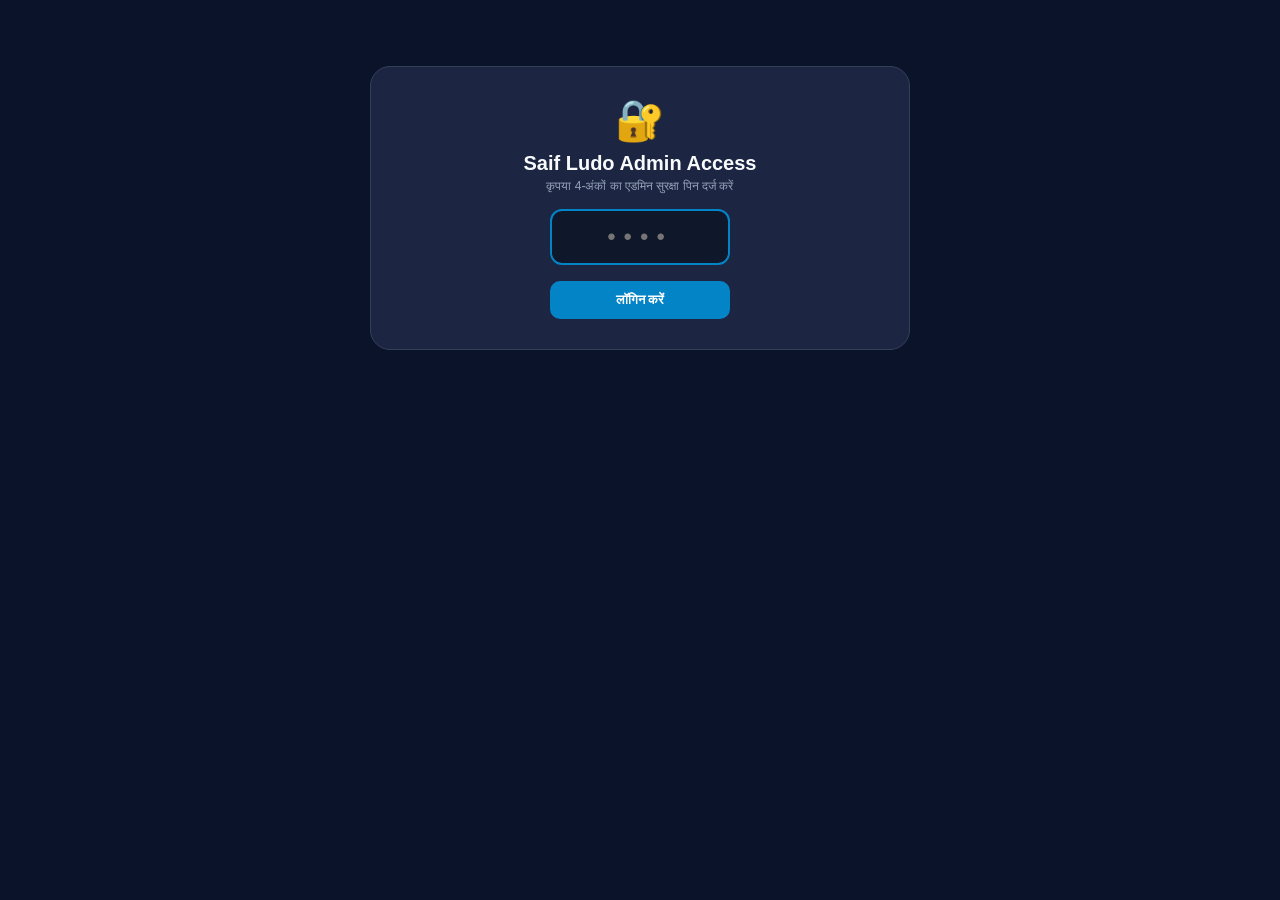
==== admin.html @ 9056d9eb "Create admin.html" ====
<!DOCTYPE html>
<html lang="hi">
<head>
<meta charset="UTF-8"><meta name="viewport" content="width=device-width, initial-scale=1.0">
<title>Saif Ludo - Master Admin Panel</title>
<style>
*{margin:0;padding:0;box-sizing:border-box;font-family:-apple-system,BlinkMacSystemFont,"Segoe UI",Roboto,sans-serif}
body{background:#0b132b;color:#f8fafc;padding:16px;padding-bottom:60px}
.container{max-width:540px;margin:0 auto}

/* लॉगिन पिन स्क्रीन */
#pin-screen{background:#1c2541;border-radius:20px;padding:30px 20px;text-align:center;margin-top:50px;border:1px solid #334155}
.pin-input{font-size:24px;letter-spacing:8px;text-align:center;padding:12px;width:180px;border-radius:12px;border:2px solid #0284c7;background:#0f172a;color:#fff;outline:none;margin:16px 0}

/* हेडर */
.header{display:flex;justify-content:space-between;align-items:center;padding-bottom:14px;border-bottom:1px solid #1c2541;margin-bottom:16px}
.tab-row{display:grid;grid-template-columns:repeat(4,1fr);gap:6px;margin-bottom:16px}
.tab-btn{background:#1c2541;color:#94a3b8;border:none;padding:10px 2px;border-radius:10px;font-weight:800;font-size:11px;cursor:pointer;text-align:center}
.tab-btn.active{background:#0284c7;color:#fff}

.card{background:#1c2541;border:1px solid #334155;border-radius:16px;padding:16px;margin-bottom:14px;box-shadow:0 4px 14px rgba(0,0,0,.3)}
.row{display:flex;justify-content:space-between;align-items:center;margin-bottom:8px}
.badge{font-size:11px;font-weight:900;padding:3px 8px;border-radius:6px}
.badge-dep{background:#10b981;color:#fff}
.badge-wth{background:#38bdf8;color:#000}
.ss-preview{width:100%;max-height:220px;object-fit:contain;border-radius:10px;background:#000;margin:8px 0}

.btn-row{display:flex;gap:8px;margin-top:10px}
.btn-app{flex:1;background:#16a34a;color:#fff;border:none;padding:10px;border-radius:8px;font-weight:800;cursor:pointer}
.btn-rej{flex:1;background:#dc2626;color:#fff;border:none;padding:10px;border-radius:8px;font-weight:800;cursor:pointer}
.btn-blue{background:#0284c7;color:#fff;border:none;padding:11px;border-radius:10px;font-weight:800;cursor:pointer;width:100%}
.btn-danger{background:#e11d48;color:#fff;border:none;padding:11px;border-radius:10px;font-weight:800;cursor:pointer;width:100%}

.lbl{font-size:11px;font-weight:800;color:#94a3b8;margin:8px 0 4px;text-transform:uppercase}
.inp{width:100%;padding:10px 12px;border-radius:10px;border:1px solid #334155;background:#0f172a;color:#fff;font-size:14px;outline:none;margin-bottom:8px}

.kyc-img-grid{display:grid;grid-template-columns:1fr 1fr;gap:8px;margin:8px 0}
.kyc-img-box img{width:100%;height:120px;object-fit:cover;border-radius:8px;border:1px solid #334155}
</style>
</head>
<body>

<div class="container">

  <!-- सुरक्षा पिन स्क्रीन (डिफ़ॉल्ट पिन: 1122) -->
  <div id="pin-screen">
    <div style="font-size:40px;margin-bottom:8px">🔐</div>
    <h2 style="font-size:20px;font-weight:900">Saif Ludo Admin Access</h2>
    <p style="font-size:12px;color:#94a3b8;margin-top:4px">कृपया 4-अंकों का एडमिन सुरक्षा पिन दर्ज करें</p>
    <input type="password" id="admin-pin" class="pin-input" maxlength="4" placeholder="••••"><br>
    <button class="btn-blue" style="width:180px" onclick="checkPin()">लॉगिन करें</button>
  </div>

  <!-- मुख्य एडमिन डैशबोर्ड -->
  <div id="admin-dashboard" style="display:none">
    <div class="header">
      <div>
        <h2 style="font-size:18px;font-weight:900">🛡️ Saif Ludo Admin</h2>
        <span style="font-size:11px;color:#22c55e">● ऑनलाइन कंट्रोल सेंटर</span>
      </div>
      <button onclick="window.location.reload()" style="background:#1c2541;color:#fff;border:1px solid #334155;padding:6px 12px;border-radius:8px;cursor:pointer">🔄 Refresh</button>
    </div>

    <!-- नेविगेशन टैब्स -->
    <div class="tab-row">
      <button class="tab-btn active" id="tb-dep" onclick="showTab('dep')">डिपॉजिट</button>
      <button class="tab-btn" id="tb-wth" onclick="showTab('wth')">विड्रॉल</button>
      <button class="tab-btn" id="tb-kyc" onclick="showTab('kyc')">KYC</button>
      <button class="tab-btn" id="tb-user" onclick="showTab('user')">यूजर कंट्रोल</button>
    </div>

    <!-- 1. डिपॉजिट सेक्शन -->
    <div id="sec-dep">
      <h3 style="font-size:14px;margin-bottom:12px;color:#38bdf8">पेंडिंग डिपॉजिट रिक्वेस्ट्स</h3>
      <div id="deposit-list"></div>
    </div>

    <!-- 2. विड्रॉल सेक्शन -->
    <div id="sec-wth" style="display:none">
      <h3 style="font-size:14px;margin-bottom:12px;color:#38bdf8">पेंडिंग विड्रॉल रिक्वेस्ट्स</h3>
      <div id="withdraw-list"></div>
    </div>

    <!-- 3. आधार KYC रिकॉर्ड्स -->
    <div id="sec-kyc" style="display:none">
      <h3 style="font-size:14px;margin-bottom:12px;color:#38bdf8">यूजर आधार कार्ड सत्यापन (KYC)</h3>
      <div id="kyc-details-card"></div>
    </div>

    <!-- 4. यूजर कंट्रोल (बैलेंस काटना, ब्लॉक/अनब्लॉक, अकाउंट डिलीट, पेमेंट चेंज) -->
    <div id="sec-user" style="display:none">

      <!-- बैलेंस काटना या जोड़ना -->
      <div class="card">
        <h3 style="font-size:15px;font-weight:900;color:#38bdf8;margin-bottom:6px">💰 वॉलेट बैलेंस कंट्रोल (काटना / जोड़ना)</h3>
        <p style="font-size:12px;color:#94a3b8;margin-bottom:12px">बिना यूजर के विड्रॉल लगाए भी आप यहाँ से बैलेंस सीधे घटा या बढ़ा सकते हैं।</p>

        <div class="row">
          <span style="font-size:13px">डिपॉजिट बैलेंस: <b style="color:#38bdf8">₹<span id="vw-dep">0</span></b></span>
          <span style="font-size:13px">विनिंग बैलेंस: <b style="color:#22c55e">₹<span id="vw-win">0</span></b></span>
        </div>

        <div class="lbl">अमाउंट दर्ज करें:</div>
        <input type="number" id="manual-amt" class="inp" placeholder="उदा. 100">

        <div class="lbl">किस बैलेंस में बदलाव करना है?</div>
        <select id="balance-target" class="inp">
          <option value="winning">विनिंग बैलेंस (Winning Balance)</option>
          <option value="deposit">डिपॉजिट बैलेंस (Deposit Balance)</option>
        </select>

        <div class="btn-row">
          <button class="btn-rej" onclick="adjustBalance('CUT')">➖ बैलेंस काटें (Deduct)</button>
          <button class="btn-app" onclick="adjustBalance('ADD')">➕ बैलेंस जोड़ें (Credit)</button>
        </div>
      </div>

      <!-- ब्लॉक / अनब्लॉक और अकाउंट डिलीट -->
      <div class="card">
        <h3 style="font-size:15px;font-weight:900;color:#e11d48;margin-bottom:6px">🚫 यूजर ब्लॉक व अकाउंट डिलीट</h3>
        
        <div class="row" style="margin:12px 0">
          <span style="font-size:13px">अकाउंट स्टेटस:</span>
          <span id="block-status-badge" class="badge" style="background:#10b981;color:#fff">सक्रिय (ACTIVE)</span>
        </div>

        <div class="btn-row" style="margin-bottom:14px">
          <button id="btn-block-toggle" class="btn-rej" onclick="toggleUserBlock()">🚫 यूजर को ब्लॉक करें</button>
        </div>

        <hr style="border:0;border-top:1px solid #334155;margin:14px 0">

        <div class="lbl">अकाउंट डिलीट (उपयोगकर्ता अनुरोध पर):</div>
        <p style="font-size:11px;color:#94a3b8;margin-bottom:10px">यह यूजर का वॉलेट, KYC और लॉगिन पूरी तरह साफ़ कर देगा ताकि वह फिर से नया अकाउंट बना सके।</p>
        <button class="btn-danger" onclick="deleteUserAccount()">🗑️ स्थायी रूप से अकाउंट डिलीट करें (Reset)</button>
      </div>

      <!-- पेमेंट डिटेल्स में बदलाव -->
      <div class="card">
        <h3 style="font-size:15px;font-weight:900;color:#38bdf8;margin-bottom:6px">⚙️ यूजर UPI / बैंक अकाउंट बदलें</h3>
        <div class="lbl">UPI ID:</div>
        <input type="text" id="adm-upi" class="inp" placeholder="उदा. user@paytm">
        <div class="lbl">खाता धारक का नाम:</div>
        <input type="text" id="adm-holder" class="inp" placeholder="Account Holder Name">
        <div class="lbl">अकाउंट नंबर:</div>
        <input type="number" id="adm-acc" class="inp" placeholder="Account Number">
        <div class="lbl">IFSC कोड:</div>
        <input type="text" id="adm-ifsc" class="inp" placeholder="IFSC Code">

        <button class="btn-blue" onclick="saveUserDetails()">💾 नई पेमेंट डिटेल्स सेव करें</button>
        <button class="btn-danger" style="margin-top:8px" onclick="unlockAllDetails()">🔓 सारा डेटा अनलॉक करें</button>
      </div>

    </div>

  </div>

</div>

<script>
// डिफ़ॉल्ट एडमिन पिन (आप अपनी मर्जी से इसे 1122 की जगह कुछ भी रख सकते हैं)
var ADMIN_SECRET_PIN = "1122";

function checkPin() {
  var p = document.getElementById("admin-pin").value;
  if(p === ADMIN_SECRET_PIN) {
    document.getElementById("pin-screen").style.display = "none";
    document.getElementById("admin-dashboard").style.display = "block";
    loadAllData();
  } else {
    alert("❌ गलत एडमिन पिन! कृपया सही 4 अंकों का पिन दर्ज करें।");
  }
}

function showTab(t) {
  ['dep','wth','kyc','user'].forEach(function(tab){
    document.getElementById('sec-' + tab).style.display = (tab === t) ? 'block' : 'none';
    document.getElementById('tb-' + tab).classList.toggle('active', tab === t);
  });
}

function loadAllData() {
  loadDeposits();
  loadWithdraws();
  loadKYCRecord();
  loadUserPayoutData();
  refreshBalancesView();
}

/* ================= 1. डिपॉजिट अप्रूवल ================= */
function loadDeposits() {
  var list = document.getElementById("deposit-list");
  var reqs = JSON.parse(localStorage.getItem("deposit_requests") || "[]").filter(function(r){ return r.status === "PENDING"; });
  if(!reqs.length) { list.innerHTML = "<div style='color:#64748b;text-align:center;padding:20px'>कोई पेंडिंग डिपॉजिट नहीं है।</div>"; return; }
  list.innerHTML = "";
  reqs.forEach(function(r){
    var d = document.createElement("div"); d.className = "card";
    d.innerHTML = `
      <div class="row"><b>👤 ${r.user}</b><span class="badge badge-dep">DEPOSIT</span></div>
      <div class="row"><b style="font-size:20px;color:#22c55e">₹ ${r.amount}</b><span style="font-size:11px;color:#94a3b8">⏰ ${r.time}</span></div>
      <div style="background:#0f172a;padding:8px;border-radius:8px;font-size:13px;font-weight:800;color:#38bdf8;margin:6px 0">UTR: ${r.utr}</div>
      ${r.screenshot ? `<img src="${r.screenshot}" class="ss-preview" onclick="window.open(this.src)">` : ''}
      <div class="btn-row">
        <button class="btn-app" onclick="actionDeposit('${r.id}', ${r.amount}, true)">✓ Approve (ऐड करें)</button>
        <button class="btn-rej" onclick="actionDeposit('${r.id}', ${r.amount}, false)">✗ Reject (रद्द करें)</button>
      </div>`;
    list.appendChild(d);
  });
}

function actionDeposit(id, amt, ok) {
  var reqs = JSON.parse(localStorage.getItem("deposit_requests") || "[]");
  reqs.forEach(function(r){ if(r.id === id) r.status = ok ? "SUCCESS" : "REJECTED"; });
  localStorage.setItem("deposit_requests", JSON.stringify(reqs));
  if(ok) {
    var depBal = parseInt(localStorage.getItem("deposit_balance") || "0");
    localStorage.setItem("deposit_balance", depBal + amt);
    alert("✅ ₹" + amt + " यूजर के डिपॉजिट वॉलेट में जोड़ दिए गए!");
  } else { alert("❌ रिक्वेस्ट रिजेक्ट कर दी गई।"); }
  loadDeposits();
  refreshBalancesView();
}

/* ================= 2. विड्रॉल अप्रूवल ================= */
function loadWithdraws() {
  var list = document.getElementById("withdraw-list");
  var reqs = JSON.parse(localStorage.getItem("withdraw_requests") || "[]").filter(function(r){ return r.status === "PENDING"; });
  if(!reqs.length) { list.innerHTML = "<div style='color:#64748b;text-align:center;padding:20px'>कोई पेंडिंग विड्रॉल नहीं है।</div>"; return; }
  list.innerHTML = "";
  reqs.forEach(function(r){
    var d = document.createElement("div"); d.className = "card";
    d.innerHTML = `
      <div class="row"><b>👤 ${r.user}</b><span class="badge badge-wth">WITHDRAW</span></div>
      <div style="font-size:12px;color:#94a3b8;margin-bottom:4px">KYC नाम: <b>${r.kycName || 'N/A'}</b></div>
      <div class="row"><b style="font-size:20px;color:#ef4444">₹ ${r.amount}</b><span style="font-size:11px;color:#94a3b8">⏰ ${r.time}</span></div>
      <div style="background:#0f172a;padding:8px;border-radius:8px;font-size:13px;color:#f8fafc;margin:6px 0"><b>माध्यम:</b> ${r.payoutDetails}</div>
      ${r.qrImage ? `<div style="font-size:11px;color:#94a3b8;margin-top:4px">यूजर का QR:</div><img src="${r.qrImage}" class="ss-preview" onclick="window.open(this.src)">` : ''}
      <div class="btn-row">
        <button class="btn-app" onclick="actionWithdraw('${r.id}', ${r.amount}, true)">✓ Payment Done (स्वीकार)</button>
        <button class="btn-rej" onclick="actionWithdraw('${r.id}', ${r.amount}, false)">✗ Reject (रिफंड)</button>
      </div>`;
    list.appendChild(d);
  });
}

function actionWithdraw(id, amt, ok) {
  var reqs = JSON.parse(localStorage.getItem("withdraw_requests") || "[]");
  reqs.forEach(function(r){ if(r.id === id) r.status = ok ? "PAID" : "REJECTED"; });
  localStorage.setItem("withdraw_requests", JSON.stringify(reqs));
  if(!ok) {
    var winBal = parseInt(localStorage.getItem("winning_balance") || "0");
    localStorage.setItem("winning_balance", winBal + amt);
    alert("❌ विड्रॉल रिजेक्ट हुआ और ₹" + amt + " यूजर के विनिंग बैलेंस में वापस कर दिए गए।");
  } else { alert("✅ विड्रॉल सफल मार्क किया गया!"); }
  loadWithdraws();
  refreshBalancesView();
}

/* ================= 3. आधार KYC रिकॉर्ड्स ================= */
function loadKYCRecord() {
  var wrap = document.getElementById("kyc-details-card");
  var kyc = JSON.parse(localStorage.getItem("user_kyc_data") || "null");
  if(!kyc) {
    wrap.innerHTML = "<div style='color:#64748b;text-align:center;padding:20px'>किसी यूजर ने अभी KYC सबमिट नहीं की है।</div>";
    return;
  }
  wrap.innerHTML = `
    <div class="card">
      <div class="row"><b>नाम: ${kyc.name}</b><span class="badge" style="background:#10b981;color:#fff">VERIFIED</span></div>
      <div style="font-size:13px;color:#94a3b8;margin:4px 0">जन्मतिथि: <b>${kyc.dob}</b></div>
      <div style="font-size:13px;color:#94a3b8;margin:4px 0">पता: <b>${kyc.address}</b></div>
      <div class="lbl" style="margin-top:10px">आधार कार्ड फोटो (Front व Back - टैप करके बड़ा देखें):</div>
      <div class="kyc-img-grid">
        <div class="kyc-img-box"><img src="${kyc.frontPhoto}" onclick="window.open(this.src)"></div>
        <div class="kyc-img-box"><img src="${kyc.backPhoto}" onclick="window.open(this.src)"></div>
      </div>
      <button class="btn-rej" style="width:100%;margin-top:10px" onclick="resetUserKYC()">✗ KYC रिजेक्ट / रिसेट करें</button>
    </div>
  `;
}

function resetUserKYC() {
  if(confirm("क्या आप इस यूजर की KYC हटाना चाहते हैं? यूजर को फिर से आधार कार्ड सबमिट करना होगा।")) {
    localStorage.removeItem("user_kyc_data");
    localStorage.removeItem("user_kyc_completed");
    alert("KYC रिसेट कर दी गई!");
    loadKYCRecord();
  }
}

/* ================= 4. यूजर कंट्रोल व बैलेंस ================= */
function refreshBalancesView() {
  var dep = parseInt(localStorage.getItem("deposit_balance") || "0");
  var win = parseInt(localStorage.getItem("winning_balance") || "0");
  document.getElementById("vw-dep").innerText = dep;
  document.getElementById("vw-win").innerText = win;

  var isBlocked = localStorage.getItem("user_blocked") === "true";
  var bBadge = document.getElementById("block-status-badge");
  var bBtn = document.getElementById("btn-block-toggle");

  if(isBlocked) {
    bBadge.innerText = "ब्लॉक (BLOCKED)";
    bBadge.style.background = "#e11d48";
    bBtn.innerText = "🔓 यूजर को अनब्लॉक करें";
    bBtn.className = "btn-app";
  } else {
    bBadge.innerText = "सक्रिय (ACTIVE)";
    bBadge.style.background = "#10b981";
    bBtn.innerText = "🚫 यूजर को ब्लॉक करें";
    bBtn.className = "btn-rej";
  }
}

// मैन्युअल बैलेंस काटना या जोड़ना
function adjustBalance(type) {
  var amt = parseInt(document.getElementById("manual-amt").value);
  var target = document.getElementById("balance-target").value;

  if(isNaN(amt) || amt <= 0) {
    alert("⚠️ कृपया सही अमाउंट दर्ज करें!");
    return;
  }

  var key = (target === "winning") ? "winning_balance" : "deposit_balance";
  var current = parseInt(localStorage.getItem(key) || "0");

  if(type === "CUT") {
    if(amt > current) {
      if(!confirm("⚠️ यूजर के इस बैलेंस में केवल ₹" + current + " हैं। क्या आप पूरा बैलेंस 0 करना चाहते हैं?")) return;
      current = 0;
    } else {
      current -= amt;
    }
    alert("✅ ₹" + amt + " सफलतापूर्वक काट लिए गए!");
  } else {
    current += amt;
    alert("✅ ₹" + amt + " सफलतापूर्वक जोड़ दिए गए!");
  }

  localStorage.setItem(key, current);
  document.getElementById("manual-amt").value = "";
  refreshBalancesView();
}

// ब्लॉक / अनब्लॉक
function toggleUserBlock() {
  var isBlocked = localStorage.getItem("user_blocked") === "true";
  if(!isBlocked) {
    if(confirm("⚠️ क्या आप इस यूजर को ब्लॉक करना चाहते हैं? ब्लॉक होने पर यूजर ऐप में कुछ भी नहीं कर पाएगा।")) {
      localStorage.setItem("user_blocked", "true");
      alert("🚫 यूजर को सफलतापूर्वक ब्लॉक कर दिया गया!");
    }
  } else {
    if(confirm("क्या आप इस यूजर को अनब्लॉक करना चाहते हैं?")) {
      localStorage.removeItem("user_blocked");
      alert("✅ यूजर को अनब्लॉक कर दिया गया!");
    }
  }
  refreshBalancesView();
}

// यूजर अकाउंट डिलीट करना
function deleteUserAccount() {
  if(confirm("⚠️ चेतावनी: क्या आप वाकई इस यूजर का पूरा अकाउंट डिलीट करना चाहते हैं?\n\n- यूजर का सारा बैलेंस, KYC और प्रोफाइल मिटा दिया जाएगा।\n- यूजर दोबारा नए सिरे से रजिस्ट्रेशन कर सकेगा।")) {
    localStorage.removeItem("user_name");
    localStorage.removeItem("user_phone");
    localStorage.removeItem("deposit_balance");
    localStorage.removeItem("winning_balance");
    localStorage.removeItem("main_balance");
    localStorage.removeItem("user_kyc_data");
    localStorage.removeItem("user_kyc_completed");
    localStorage.removeItem("permanent_payout_details");
    localStorage.removeItem("user_blocked");
    alert("🗑️ यूजर का अकाउंट और डेटा पूरी तरह मिटा दिया गया है!");
    refreshBalancesView();
    loadKYCRecord();
    loadUserPayoutData();
  }
}

/* ================= 5. यूजर पेमेंट सेटिंग्स बदलना ================= */
function loadUserPayoutData() {
  var data = JSON.parse(localStorage.getItem("permanent_payout_details") || "{}");
  if(data.upi) document.getElementById("adm-upi").value = data.upi;
  if(data.bank) {
    document.getElementById("adm-holder").value = data.bank.holder || "";
    document.getElementById("adm-acc").value = data.bank.acc || "";
    document.getElementById("adm-ifsc").value = data.bank.ifsc || "";
  }
}

function saveUserDetails() {
  var data = JSON.parse(localStorage.getItem("permanent_payout_details") || "{}");
  var upi = document.getElementById("adm-upi").value.trim();
  var holder = document.getElementById("adm-holder").value.trim();
  var acc = document.getElementById("adm-acc").value.trim();
  var ifsc = document.getElementById("adm-ifsc").value.trim();
  if(upi) data.upi = upi;
  if(acc) data.bank = { holder: holder, acc: acc, ifsc: ifsc };
  localStorage.setItem("permanent_payout_details", JSON.stringify(data));
  alert("✅ प्लेयर डिटेल्स अपडेट कर दी गईं!");
}

function unlockAllDetails() {
  if(confirm("क्या आप सभी पेमेंट विकल्प अनलॉक करना चाहते हैं?")) {
    localStorage.removeItem("permanent_payout_details");
    document.getElementById("adm-upi").value = "";
    document.getElementById("adm-holder").value = "";
    document.getElementById("adm-acc").value = "";
    document.getElementById("adm-ifsc").value = "";
    alert("🔓 सभी पेमेंट विवरण अनलॉक कर दिए गए!");
  }
}
</script>
</body>
</html>
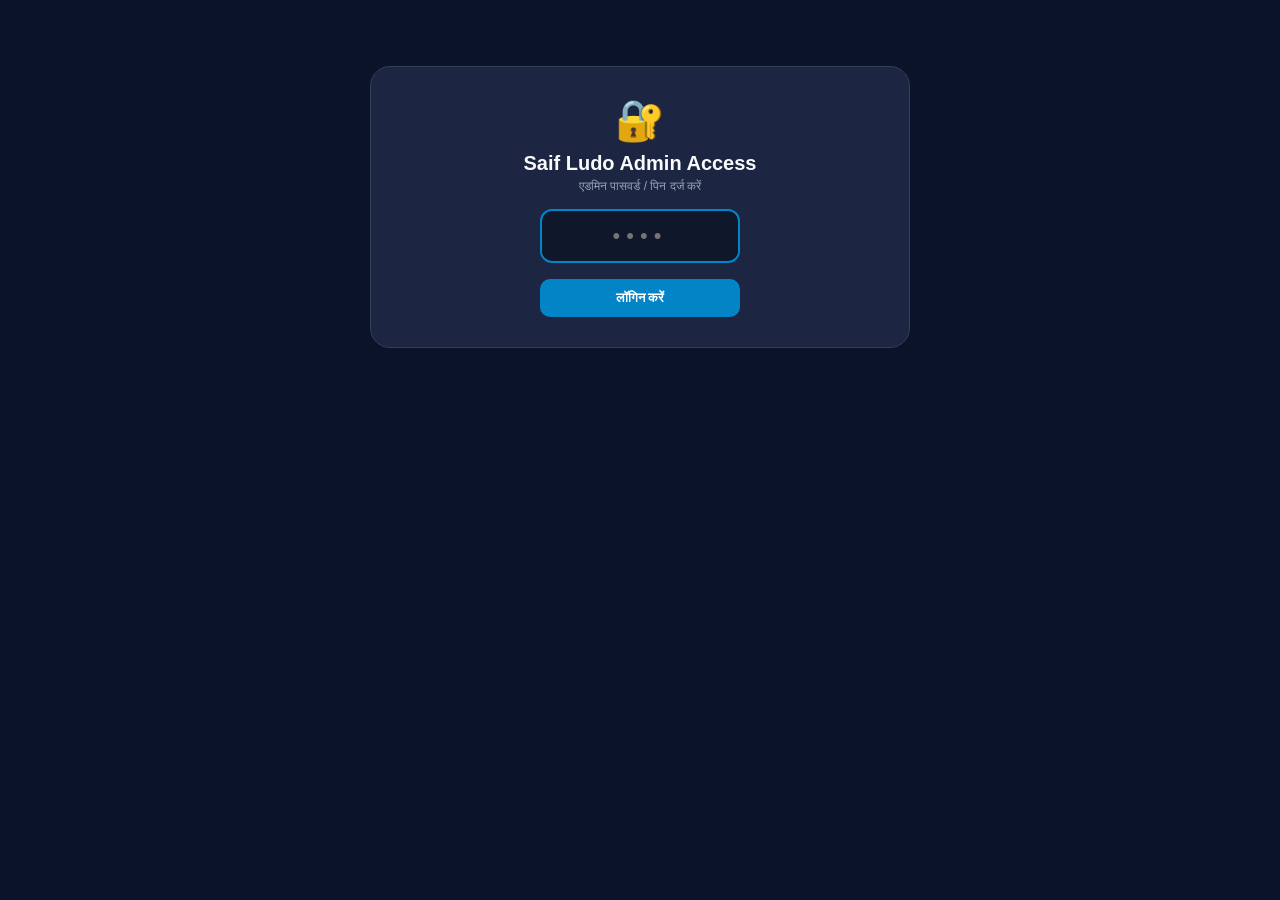
==== commit 6d2c3851: "Update admin.html" ====
--- a/admin.html
+++ b/admin.html
@@ -10,7 +10,7 @@
 
 /* लॉगिन पिन स्क्रीन */
 #pin-screen{background:#1c2541;border-radius:20px;padding:30px 20px;text-align:center;margin-top:50px;border:1px solid #334155}
-.pin-input{font-size:24px;letter-spacing:8px;text-align:center;padding:12px;width:180px;border-radius:12px;border:2px solid #0284c7;background:#0f172a;color:#fff;outline:none;margin:16px 0}
+.pin-input{font-size:22px;letter-spacing:6px;text-align:center;padding:12px;width:200px;border-radius:12px;border:2px solid #0284c7;background:#0f172a;color:#fff;outline:none;margin:16px 0}
 
 /* हेडर */
 .header{display:flex;justify-content:space-between;align-items:center;padding-bottom:14px;border-bottom:1px solid #1c2541;margin-bottom:16px}
@@ -34,6 +34,10 @@
 .lbl{font-size:11px;font-weight:800;color:#94a3b8;margin:8px 0 4px;text-transform:uppercase}
 .inp{width:100%;padding:10px 12px;border-radius:10px;border:1px solid #334155;background:#0f172a;color:#fff;font-size:14px;outline:none;margin-bottom:8px}
 
+/* यूजर लिस्ट टेबल / कार्ड */
+.user-item{background:#0f172a;border:1px solid #334155;border-radius:12px;padding:12px;margin-bottom:8px;display:flex;justify-content:space-between;align-items:center}
+.sel-box{background:#0284c715;border:1.5px solid #0284c7;border-radius:16px;padding:14px;margin-bottom:14px}
+
 .kyc-img-grid{display:grid;grid-template-columns:1fr 1fr;gap:8px;margin:8px 0}
 .kyc-img-box img{width:100%;height:120px;object-fit:cover;border-radius:8px;border:1px solid #334155}
 </style>
@@ -42,13 +46,13 @@
 
 <div class="container">
 
-  <!-- सुरक्षा पिन स्क्रीन (डिफ़ॉल्ट पिन: 1122) -->
+  <!-- सुरक्षा पिन स्क्रीन -->
   <div id="pin-screen">
     <div style="font-size:40px;margin-bottom:8px">🔐</div>
     <h2 style="font-size:20px;font-weight:900">Saif Ludo Admin Access</h2>
-    <p style="font-size:12px;color:#94a3b8;margin-top:4px">कृपया 4-अंकों का एडमिन सुरक्षा पिन दर्ज करें</p>
-    <input type="password" id="admin-pin" class="pin-input" maxlength="4" placeholder="••••"><br>
-    <button class="btn-blue" style="width:180px" onclick="checkPin()">लॉगिन करें</button>
+    <p style="font-size:12px;color:#94a3b8;margin-top:4px">एडमिन पासवर्ड / पिन दर्ज करें</p>
+    <input type="password" id="admin-pin" class="pin-input" maxlength="20" placeholder="••••"><br>
+    <button class="btn-blue" style="width:200px" onclick="checkPin()">लॉगिन करें</button>
   </div>
 
   <!-- मुख्य एडमिन डैशबोर्ड -->
@@ -87,70 +91,91 @@
       <div id="kyc-details-card"></div>
     </div>
 
-    <!-- 4. यूजर कंट्रोल (बैलेंस काटना, ब्लॉक/अनब्लॉक, अकाउंट डिलीट, पेमेंट चेंज) -->
+    <!-- 4. यूजर कंट्रोल (स्पेसिफिक यूजर सर्च, सेलेक्ट, बैलेंस काटना/जोड़ना, ब्लॉक, डिलीट) -->
     <div id="sec-user" style="display:none">
 
-      <!-- बैलेंस काटना या जोड़ना -->
+      <!-- सर्च बार -->
       <div class="card">
-        <h3 style="font-size:15px;font-weight:900;color:#38bdf8;margin-bottom:6px">💰 वॉलेट बैलेंस कंट्रोल (काटना / जोड़ना)</h3>
-        <p style="font-size:12px;color:#94a3b8;margin-bottom:12px">बिना यूजर के विड्रॉल लगाए भी आप यहाँ से बैलेंस सीधे घटा या बढ़ा सकते हैं।</p>
-
+        <h3 style="font-size:15px;font-weight:900;color:#38bdf8;margin-bottom:6px">🔍 यूजर खोजें (Search User)</h3>
+        <p style="font-size:12px;color:#94a3b8;margin-bottom:10px">मोबाइल नंबर या नाम डालकर खोजें या नीचे लिस्ट में से चुनें:</p>
+        <div style="display:flex;gap:8px">
+          <input type="text" id="user-search-query" class="inp" style="margin-bottom:0" placeholder="मोबाइल नंबर या नाम दर्ज करें">
+          <button class="btn-blue" style="width:90px" onclick="searchUser()">खोजें</button>
+        </div>
+      </div>
+
+      <!-- चुना हुआ यूजर (Selected Target User Card) -->
+      <div id="target-user-card" class="sel-box" style="display:none">
         <div class="row">
-          <span style="font-size:13px">डिपॉजिट बैलेंस: <b style="color:#38bdf8">₹<span id="vw-dep">0</span></b></span>
-          <span style="font-size:13px">विनिंग बैलेंस: <b style="color:#22c55e">₹<span id="vw-win">0</span></b></span>
-        </div>
-
-        <div class="lbl">अमाउंट दर्ज करें:</div>
-        <input type="number" id="manual-amt" class="inp" placeholder="उदा. 100">
-
-        <div class="lbl">किस बैलेंस में बदलाव करना है?</div>
-        <select id="balance-target" class="inp">
-          <option value="winning">विनिंग बैलेंस (Winning Balance)</option>
-          <option value="deposit">डिपॉजिट बैलेंस (Deposit Balance)</option>
-        </select>
-
-        <div class="btn-row">
-          <button class="btn-rej" onclick="adjustBalance('CUT')">➖ बैलेंस काटें (Deduct)</button>
-          <button class="btn-app" onclick="adjustBalance('ADD')">➕ बैलेंस जोड़ें (Credit)</button>
+          <div>
+            <b id="sel-u-name" style="font-size:16px;color:#fff">प्लेयर का नाम</b><br>
+            <span id="sel-u-phone" style="font-size:12px;color:#38bdf8">📱 98XXXXXXXX</span>
+          </div>
+          <span id="sel-u-status" class="badge" style="background:#10b981;color:#fff">ACTIVE</span>
+        </div>
+
+        <div style="display:grid;grid-template-columns:1fr 1fr;gap:8px;margin:12px 0">
+          <div style="background:#0b132b;padding:8px 12px;border-radius:10px">
+            <span style="font-size:11px;color:#94a3b8">डिपॉजिट बैलेंस:</span>
+            <div style="font-size:18px;font-weight:900;color:#38bdf8">₹ <span id="sel-u-dep">0</span></div>
+          </div>
+          <div style="background:#0b132b;padding:8px 12px;border-radius:10px">
+            <span style="font-size:11px;color:#94a3b8">विनिंग बैलेंस:</span>
+            <div style="font-size:18px;font-weight:900;color:#22c55e">₹ <span id="sel-u-win">0</span></div>
+          </div>
+        </div>
+
+        <!-- 1. इस यूजर का बैलेंस काटना या जोड़ना -->
+        <div class="card" style="background:#0b132b;border:1px solid #1c2541;padding:12px;margin-bottom:10px">
+          <b style="font-size:13px;color:#38bdf8">💰 इस यूजर का बैलेंस बदलें</b>
+          <div class="lbl">अमाउंट दर्ज करें:</div>
+          <input type="number" id="target-amt-input" class="inp" placeholder="उदा. 100">
+
+          <div class="lbl">किस बैलेंस में काटना/जोड़ना है:</div>
+          <select id="target-bal-type" class="inp">
+            <option value="winning">विनिंग बैलेंस (Winning Balance)</option>
+            <option value="deposit">डिपॉजिट बैलेंस (Deposit Balance)</option>
+          </select>
+
+          <div class="btn-row">
+            <button class="btn-rej" onclick="applyUserBalance('CUT')">➖ बैलेंस काटें (Deduct)</button>
+            <button class="btn-app" onclick="applyUserBalance('ADD')">➕ बैलेंस जोड़ें (Add)</button>
+          </div>
+        </div>
+
+        <!-- 2. इस यूजर को ब्लॉक / अनब्लॉक करना -->
+        <div class="card" style="background:#0b132b;border:1px solid #1c2541;padding:12px;margin-bottom:10px">
+          <b style="font-size:13px;color:#e11d48">🚫 यूजर स्टेटस (ब्लॉक/अनब्लॉक)</b>
+          <p style="font-size:11px;color:#94a3b8;margin:4px 0 8px">ब्लॉक करने पर यह यूजर कोई गेम या विड्रॉल नहीं कर सकेगा।</p>
+          <button id="btn-user-block" class="btn-rej" onclick="toggleBlockTargetUser()">🚫 इस यूजर को ब्लॉक करें</button>
+        </div>
+
+        <!-- 3. इस यूजर का अकाउंट डिलीट / रिसेट करना -->
+        <div class="card" style="background:#0b132b;border:1px solid #1c2541;padding:12px;margin-bottom:10px">
+          <b style="font-size:13px;color:#ef4444">🗑️ अकाउंट डिलीट (खिलाड़ी अनुरोध पर)</b>
+          <p style="font-size:11px;color:#94a3b8;margin:4px 0 8px">इस यूजर का सारा डेटा, बैलेंस और प्रोफाइल मिट जाएगी और वह फिर से नया खाता बना सकेगा।</p>
+          <button class="btn-danger" onclick="deleteTargetUser()">🗑️ इस यूजर का खाता डिलीट करें</button>
+        </div>
+
+        <!-- 4. इस यूजर की UPI/बैंक डिटेल्स बदलना -->
+        <div class="card" style="background:#0b132b;border:1px solid #1c2541;padding:12px">
+          <b style="font-size:13px;color:#38bdf8">⚙️ इस यूजर की पेमेंट डिटेल्स बदलें</b>
+          <div class="lbl">UPI ID:</div>
+          <input type="text" id="target-upi" class="inp" placeholder="उदा. name@paytm">
+          <div class="lbl">अकाउंट नंबर:</div>
+          <input type="number" id="target-acc" class="inp" placeholder="Account Number">
+          <div class="lbl">IFSC कोड:</div>
+          <input type="text" id="target-ifsc" class="inp" placeholder="IFSC Code">
+          <button class="btn-blue" onclick="saveTargetUserPayout()">💾 पेमेंट विवरण अपडेट करें</button>
         </div>
       </div>
 
-      <!-- ब्लॉक / अनब्लॉक और अकाउंट डिलीट -->
+      <!-- पंजीकृत सभी यूजर्स की सूची (Users List) -->
       <div class="card">
-        <h3 style="font-size:15px;font-weight:900;color:#e11d48;margin-bottom:6px">🚫 यूजर ब्लॉक व अकाउंट डिलीट</h3>
-        
-        <div class="row" style="margin:12px 0">
-          <span style="font-size:13px">अकाउंट स्टेटस:</span>
-          <span id="block-status-badge" class="badge" style="background:#10b981;color:#fff">सक्रिय (ACTIVE)</span>
-        </div>
-
-        <div class="btn-row" style="margin-bottom:14px">
-          <button id="btn-block-toggle" class="btn-rej" onclick="toggleUserBlock()">🚫 यूजर को ब्लॉक करें</button>
-        </div>
-
-        <hr style="border:0;border-top:1px solid #334155;margin:14px 0">
-
-        <div class="lbl">अकाउंट डिलीट (उपयोगकर्ता अनुरोध पर):</div>
-        <p style="font-size:11px;color:#94a3b8;margin-bottom:10px">यह यूजर का वॉलेट, KYC और लॉगिन पूरी तरह साफ़ कर देगा ताकि वह फिर से नया अकाउंट बना सके।</p>
-        <button class="btn-danger" onclick="deleteUserAccount()">🗑️ स्थायी रूप से अकाउंट डिलीट करें (Reset)</button>
+        <h3 style="font-size:14px;font-weight:900;color:#94a3b8;margin-bottom:10px">📋 सभी रजिस्टर्ड यूजर्स की लिस्ट</h3>
+        <div id="users-directory-list"></div>
       </div>
 
-      <!-- पेमेंट डिटेल्स में बदलाव -->
-      <div class="card">
-        <h3 style="font-size:15px;font-weight:900;color:#38bdf8;margin-bottom:6px">⚙️ यूजर UPI / बैंक अकाउंट बदलें</h3>
-        <div class="lbl">UPI ID:</div>
-        <input type="text" id="adm-upi" class="inp" placeholder="उदा. user@paytm">
-        <div class="lbl">खाता धारक का नाम:</div>
-        <input type="text" id="adm-holder" class="inp" placeholder="Account Holder Name">
-        <div class="lbl">अकाउंट नंबर:</div>
-        <input type="number" id="adm-acc" class="inp" placeholder="Account Number">
-        <div class="lbl">IFSC कोड:</div>
-        <input type="text" id="adm-ifsc" class="inp" placeholder="IFSC Code">
-
-        <button class="btn-blue" onclick="saveUserDetails()">💾 नई पेमेंट डिटेल्स सेव करें</button>
-        <button class="btn-danger" style="margin-top:8px" onclick="unlockAllDetails()">🔓 सारा डेटा अनलॉक करें</button>
-      </div>
-
     </div>
 
   </div>
@@ -158,8 +183,9 @@
 </div>
 
 <script>
-// डिफ़ॉल्ट एडमिन पिन (आप अपनी मर्जी से इसे 1122 की जगह कुछ भी रख सकते हैं)
+// एडमिन सीक्रेट पिन / पासवर्ड
 var ADMIN_SECRET_PIN = "1122";
+var currentSelectedPhone = null;
 
 function checkPin() {
   var p = document.getElementById("admin-pin").value;
@@ -168,7 +194,7 @@
     document.getElementById("admin-dashboard").style.display = "block";
     loadAllData();
   } else {
-    alert("❌ गलत एडमिन पिन! कृपया सही 4 अंकों का पिन दर्ज करें।");
+    alert("❌ गलत एडमिन पासवर्ड! कृपया सही पिन दर्ज करें।");
   }
 }
 
@@ -183,11 +209,230 @@
   loadDeposits();
   loadWithdraws();
   loadKYCRecord();
-  loadUserPayoutData();
-  refreshBalancesView();
-}
-
-/* ================= 1. डिपॉजिट अप्रूवल ================= */
+  loadUsersDirectory();
+}
+
+/* ================= सभी यूजर्स का डेटाबेस हैंडलर ================= */
+function getUsersDB() {
+  var db = JSON.parse(localStorage.getItem("saif_ludo_all_users") || "{}");
+  
+  // अगर डेटाबेस में एक्टिव यूजर अभी नहीं है, तो उसे ऑटोमैटिक शामिल करें
+  var activePhone = localStorage.getItem("user_phone") || "8569952689";
+  var activeName = localStorage.getItem("user_name") || "Player";
+
+  if (!db[activePhone]) {
+    db[activePhone] = {
+      name: activeName,
+      phone: activePhone,
+      deposit_balance: parseInt(localStorage.getItem("deposit_balance") || "0"),
+      winning_balance: parseInt(localStorage.getItem("winning_balance") || "0"),
+      blocked: localStorage.getItem("user_blocked") === "true",
+      payout: JSON.parse(localStorage.getItem("permanent_payout_details") || "{}")
+    };
+    localStorage.setItem("saif_ludo_all_users", JSON.stringify(db));
+  }
+  return db;
+}
+
+function saveUsersDB(db) {
+  localStorage.setItem("saif_ludo_all_users", JSON.stringify(db));
+  
+  // यदि सेलेक्टेड यूजर वही है जो अभी इस डिवाइस पर एक्टिव है, तो उसका लोकल स्टोरेज भी अपडेट करें
+  if (currentSelectedPhone && currentSelectedPhone === localStorage.getItem("user_phone")) {
+    var u = db[currentSelectedPhone];
+    if(u) {
+      localStorage.setItem("deposit_balance", u.deposit_balance);
+      localStorage.setItem("winning_balance", u.winning_balance);
+      localStorage.setItem("main_balance", u.deposit_balance + u.winning_balance);
+      if(u.blocked) localStorage.setItem("user_blocked", "true");
+      else localStorage.removeItem("user_blocked");
+      localStorage.setItem("permanent_payout_details", JSON.stringify(u.payout || {}));
+    }
+  }
+}
+
+/* ================= यूजर्स डायरेक्टरी लोड करना ================= */
+function loadUsersDirectory() {
+  var container = document.getElementById("users-directory-list");
+  var db = getUsersDB();
+  var phones = Object.keys(db);
+
+  if (phones.length === 0) {
+    container.innerHTML = "<div style='color:#64748b;font-size:12px;text-align:center;padding:14px'>कोई यूजर रजिस्टर नहीं है।</div>";
+    return;
+  }
+
+  container.innerHTML = "";
+  phones.forEach(function(ph) {
+    var u = db[ph];
+    var totalBal = (u.deposit_balance || 0) + (u.winning_balance || 0);
+    var div = document.createElement("div");
+    div.className = "user-item";
+    div.innerHTML = `
+      <div>
+        <b style="font-size:14px;color:#fff">${u.name}</b> ${u.blocked ? '<span style="color:#ef4444;font-size:10px;font-weight:900">[BLOCKED]</span>' : ''}<br>
+        <span style="font-size:12px;color:#94a3b8">📱 ${ph} | कुल: ₹${totalBal}</span>
+      </div>
+      <button onclick="selectUser('${ph}')" style="background:#0284c7;color:#fff;border:none;padding:6px 12px;border-radius:8px;font-size:12px;font-weight:800;cursor:pointer">चुनें ➔</button>
+    `;
+    container.appendChild(div);
+  });
+}
+
+/* ================= किसी खास यूजर को सेलेक्ट करना ================= */
+function selectUser(phone) {
+  var db = getUsersDB();
+  var u = db[phone];
+  if (!u) {
+    alert("यूजर नहीं मिला!");
+    return;
+  }
+
+  currentSelectedPhone = phone;
+  document.getElementById("target-user-card").style.display = "block";
+  document.getElementById("sel-u-name").innerText = u.name;
+  document.getElementById("sel-u-phone").innerText = "📱 " + phone;
+  document.getElementById("sel-u-dep").innerText = u.deposit_balance || 0;
+  document.getElementById("sel-u-win").innerText = u.winning_balance || 0;
+
+  var bBadge = document.getElementById("sel-u-status");
+  var bBtn = document.getElementById("btn-user-block");
+  if (u.blocked) {
+    bBadge.innerText = "ब्लॉक (BLOCKED)";
+    bBadge.style.background = "#e11d48";
+    bBtn.innerText = "🔓 इस यूजर को अनब्लॉक करें";
+    bBtn.className = "btn-app";
+  } else {
+    bBadge.innerText = "सक्रिय (ACTIVE)";
+    bBadge.style.background = "#10b981";
+    bBtn.innerText = "🚫 इस यूजर को ब्लॉक करें";
+    bBtn.className = "btn-rej";
+  }
+
+  // पेमेंट डिटेल्स भरना
+  var pay = u.payout || {};
+  document.getElementById("target-upi").value = pay.upi || "";
+  document.getElementById("target-acc").value = (pay.bank && pay.bank.acc) ? pay.bank.acc : "";
+  document.getElementById("target-ifsc").value = (pay.bank && pay.bank.ifsc) ? pay.bank.ifsc : "";
+
+  window.scrollTo({ top: document.getElementById("target-user-card").offsetTop - 20, behavior: 'smooth' });
+}
+
+function searchUser() {
+  var q = document.getElementById("user-search-query").value.trim().toLowerCase();
+  if(!q) { alert("कृपया मोबाइल नंबर या नाम लिखें!"); return; }
+  var db = getUsersDB();
+  var found = null;
+  for(var ph in db) {
+    if(ph.includes(q) || (db[ph].name && db[ph].name.toLowerCase().includes(q))) {
+      found = ph;
+      break;
+    }
+  }
+  if(found) {
+    selectUser(found);
+  } else {
+    alert("❌ इस नंबर या नाम से कोई यूजर नहीं मिला!");
+  }
+}
+
+/* ================= चुने हुए यूजर का बैलेंस काटना या जोड़ना ================= */
+function applyUserBalance(type) {
+  if (!currentSelectedPhone) return;
+  var amt = parseInt(document.getElementById("target-amt-input").value);
+  var target = document.getElementById("target-bal-type").value;
+
+  if (isNaN(amt) || amt <= 0) {
+    alert("⚠️ कृपया सही अमाउंट दर्ज करें!");
+    return;
+  }
+
+  var db = getUsersDB();
+  var u = db[currentSelectedPhone];
+  var key = (target === "winning") ? "winning_balance" : "deposit_balance";
+  var current = u[key] || 0;
+
+  if (type === "CUT") {
+    if (amt > current) {
+      if(!confirm("यूजर के पास केवल ₹" + current + " हैं। क्या पूरा बैलेंस 0 करना चाहते हैं?")) return;
+      current = 0;
+    } else {
+      current -= amt;
+    }
+    alert("✅ " + u.name + " (" + currentSelectedPhone + ") के खाते से ₹" + amt + " काट लिए गए!");
+  } else {
+    current += amt;
+    alert("✅ " + u.name + " (" + currentSelectedPhone + ") के खाते में ₹" + amt + " जोड़ दिए गए!");
+  }
+
+  u[key] = current;
+  saveUsersDB(db);
+  document.getElementById("target-amt-input").value = "";
+  selectUser(currentSelectedPhone);
+  loadUsersDirectory();
+}
+
+/* ================= चुने हुए यूजर को ब्लॉक/अनब्लॉक करना ================= */
+function toggleBlockTargetUser() {
+  if (!currentSelectedPhone) return;
+  var db = getUsersDB();
+  var u = db[currentSelectedPhone];
+
+  if (!u.blocked) {
+    if (confirm("⚠️ क्या आप " + u.name + " (" + currentSelectedPhone + ") को ब्लॉक करना चाहते हैं?")) {
+      u.blocked = true;
+      alert("🚫 यूजर को ब्लॉक कर दिया गया!");
+    }
+  } else {
+    if (confirm("क्या आप इस यूजर को अनब्लॉक करना चाहते हैं?")) {
+      u.blocked = false;
+      alert("✅ यूजर को अनब्लॉक कर दिया गया!");
+    }
+  }
+  saveUsersDB(db);
+  selectUser(currentSelectedPhone);
+  loadUsersDirectory();
+}
+
+/* ================= चुने हुए यूजर का खाता डिलीट करना ================= */
+function deleteTargetUser() {
+  if (!currentSelectedPhone) return;
+  var db = getUsersDB();
+  var u = db[currentSelectedPhone];
+
+  if (confirm("⚠️ क्या आप वाकई " + u.name + " (" + currentSelectedPhone + ") का पूरा अकाउंट डिलीट करना चाहते हैं? इससे उसका सारा डेटा मिट जाएगा।")) {
+    delete db[currentSelectedPhone];
+    localStorage.setItem("saif_ludo_all_users", JSON.stringify(db));
+
+    if (currentSelectedPhone === localStorage.getItem("user_phone")) {
+      localStorage.clear();
+    }
+
+    alert("🗑️ अकाउंट सफलतापूर्वक डिलीट कर दिया गया!");
+    document.getElementById("target-user-card").style.display = "none";
+    currentSelectedPhone = null;
+    loadUsersDirectory();
+  }
+}
+
+/* ================= चुने हुए यूजर की पेमेंट डिटेल्स सेव करना ================= */
+function saveTargetUserPayout() {
+  if (!currentSelectedPhone) return;
+  var db = getUsersDB();
+  var u = db[currentSelectedPhone];
+  var upi = document.getElementById("target-upi").value.trim();
+  var acc = document.getElementById("target-acc").value.trim();
+  var ifsc = document.getElementById("target-ifsc").value.trim();
+
+  u.payout = u.payout || {};
+  if(upi) u.payout.upi = upi;
+  if(acc) u.payout.bank = { acc: acc, ifsc: ifsc, holder: u.name };
+
+  saveUsersDB(db);
+  alert("✅ " + u.name + " की पेमेंट डिटेल्स अपडेट कर दी गईं!");
+}
+
+/* ================= डिपॉजिट और विड्रॉल लोड ================= */
 function loadDeposits() {
   var list = document.getElementById("deposit-list");
   var reqs = JSON.parse(localStorage.getItem("deposit_requests") || "[]").filter(function(r){ return r.status === "PENDING"; });
@@ -201,218 +446,5 @@
       <div style="background:#0f172a;padding:8px;border-radius:8px;font-size:13px;font-weight:800;color:#38bdf8;margin:6px 0">UTR: ${r.utr}</div>
       ${r.screenshot ? `<img src="${r.screenshot}" class="ss-preview" onclick="window.open(this.src)">` : ''}
       <div class="btn-row">
-        <button class="btn-app" onclick="actionDeposit('${r.id}', ${r.amount}, true)">✓ Approve (ऐड करें)</button>
-        <button class="btn-rej" onclick="actionDeposit('${r.id}', ${r.amount}, false)">✗ Reject (रद्द करें)</button>
-      </div>`;
-    list.appendChild(d);
-  });
-}
-
-function actionDeposit(id, amt, ok) {
-  var reqs = JSON.parse(localStorage.getItem("deposit_requests") || "[]");
-  reqs.forEach(function(r){ if(r.id === id) r.status = ok ? "SUCCESS" : "REJECTED"; });
-  localStorage.setItem("deposit_requests", JSON.stringify(reqs));
-  if(ok) {
-    var depBal = parseInt(localStorage.getItem("deposit_balance") || "0");
-    localStorage.setItem("deposit_balance", depBal + amt);
-    alert("✅ ₹" + amt + " यूजर के डिपॉजिट वॉलेट में जोड़ दिए गए!");
-  } else { alert("❌ रिक्वेस्ट रिजेक्ट कर दी गई।"); }
-  loadDeposits();
-  refreshBalancesView();
-}
-
-/* ================= 2. विड्रॉल अप्रूवल ================= */
-function loadWithdraws() {
-  var list = document.getElementById("withdraw-list");
-  var reqs = JSON.parse(localStorage.getItem("withdraw_requests") || "[]").filter(function(r){ return r.status === "PENDING"; });
-  if(!reqs.length) { list.innerHTML = "<div style='color:#64748b;text-align:center;padding:20px'>कोई पेंडिंग विड्रॉल नहीं है।</div>"; return; }
-  list.innerHTML = "";
-  reqs.forEach(function(r){
-    var d = document.createElement("div"); d.className = "card";
-    d.innerHTML = `
-      <div class="row"><b>👤 ${r.user}</b><span class="badge badge-wth">WITHDRAW</span></div>
-      <div style="font-size:12px;color:#94a3b8;margin-bottom:4px">KYC नाम: <b>${r.kycName || 'N/A'}</b></div>
-      <div class="row"><b style="font-size:20px;color:#ef4444">₹ ${r.amount}</b><span style="font-size:11px;color:#94a3b8">⏰ ${r.time}</span></div>
-      <div style="background:#0f172a;padding:8px;border-radius:8px;font-size:13px;color:#f8fafc;margin:6px 0"><b>माध्यम:</b> ${r.payoutDetails}</div>
-      ${r.qrImage ? `<div style="font-size:11px;color:#94a3b8;margin-top:4px">यूजर का QR:</div><img src="${r.qrImage}" class="ss-preview" onclick="window.open(this.src)">` : ''}
-      <div class="btn-row">
-        <button class="btn-app" onclick="actionWithdraw('${r.id}', ${r.amount}, true)">✓ Payment Done (स्वीकार)</button>
-        <button class="btn-rej" onclick="actionWithdraw('${r.id}', ${r.amount}, false)">✗ Reject (रिफंड)</button>
-      </div>`;
-    list.appendChild(d);
-  });
-}
-
-function actionWithdraw(id, amt, ok) {
-  var reqs = JSON.parse(localStorage.getItem("withdraw_requests") || "[]");
-  reqs.forEach(function(r){ if(r.id === id) r.status = ok ? "PAID" : "REJECTED"; });
-  localStorage.setItem("withdraw_requests", JSON.stringify(reqs));
-  if(!ok) {
-    var winBal = parseInt(localStorage.getItem("winning_balance") || "0");
-    localStorage.setItem("winning_balance", winBal + amt);
-    alert("❌ विड्रॉल रिजेक्ट हुआ और ₹" + amt + " यूजर के विनिंग बैलेंस में वापस कर दिए गए।");
-  } else { alert("✅ विड्रॉल सफल मार्क किया गया!"); }
-  loadWithdraws();
-  refreshBalancesView();
-}
-
-/* ================= 3. आधार KYC रिकॉर्ड्स ================= */
-function loadKYCRecord() {
-  var wrap = document.getElementById("kyc-details-card");
-  var kyc = JSON.parse(localStorage.getItem("user_kyc_data") || "null");
-  if(!kyc) {
-    wrap.innerHTML = "<div style='color:#64748b;text-align:center;padding:20px'>किसी यूजर ने अभी KYC सबमिट नहीं की है।</div>";
-    return;
-  }
-  wrap.innerHTML = `
-    <div class="card">
-      <div class="row"><b>नाम: ${kyc.name}</b><span class="badge" style="background:#10b981;color:#fff">VERIFIED</span></div>
-      <div style="font-size:13px;color:#94a3b8;margin:4px 0">जन्मतिथि: <b>${kyc.dob}</b></div>
-      <div style="font-size:13px;color:#94a3b8;margin:4px 0">पता: <b>${kyc.address}</b></div>
-      <div class="lbl" style="margin-top:10px">आधार कार्ड फोटो (Front व Back - टैप करके बड़ा देखें):</div>
-      <div class="kyc-img-grid">
-        <div class="kyc-img-box"><img src="${kyc.frontPhoto}" onclick="window.open(this.src)"></div>
-        <div class="kyc-img-box"><img src="${kyc.backPhoto}" onclick="window.open(this.src)"></div>
-      </div>
-      <button class="btn-rej" style="width:100%;margin-top:10px" onclick="resetUserKYC()">✗ KYC रिजेक्ट / रिसेट करें</button>
-    </div>
-  `;
-}
-
-function resetUserKYC() {
-  if(confirm("क्या आप इस यूजर की KYC हटाना चाहते हैं? यूजर को फिर से आधार कार्ड सबमिट करना होगा।")) {
-    localStorage.removeItem("user_kyc_data");
-    localStorage.removeItem("user_kyc_completed");
-    alert("KYC रिसेट कर दी गई!");
-    loadKYCRecord();
-  }
-}
-
-/* ================= 4. यूजर कंट्रोल व बैलेंस ================= */
-function refreshBalancesView() {
-  var dep = parseInt(localStorage.getItem("deposit_balance") || "0");
-  var win = parseInt(localStorage.getItem("winning_balance") || "0");
-  document.getElementById("vw-dep").innerText = dep;
-  document.getElementById("vw-win").innerText = win;
-
-  var isBlocked = localStorage.getItem("user_blocked") === "true";
-  var bBadge = document.getElementById("block-status-badge");
-  var bBtn = document.getElementById("btn-block-toggle");
-
-  if(isBlocked) {
-    bBadge.innerText = "ब्लॉक (BLOCKED)";
-    bBadge.style.background = "#e11d48";
-    bBtn.innerText = "🔓 यूजर को अनब्लॉक करें";
-    bBtn.className = "btn-app";
-  } else {
-    bBadge.innerText = "सक्रिय (ACTIVE)";
-    bBadge.style.background = "#10b981";
-    bBtn.innerText = "🚫 यूजर को ब्लॉक करें";
-    bBtn.className = "btn-rej";
-  }
-}
-
-// मैन्युअल बैलेंस काटना या जोड़ना
-function adjustBalance(type) {
-  var amt = parseInt(document.getElementById("manual-amt").value);
-  var target = document.getElementById("balance-target").value;
-
-  if(isNaN(amt) || amt <= 0) {
-    alert("⚠️ कृपया सही अमाउंट दर्ज करें!");
-    return;
-  }
-
-  var key = (target === "winning") ? "winning_balance" : "deposit_balance";
-  var current = parseInt(localStorage.getItem(key) || "0");
-
-  if(type === "CUT") {
-    if(amt > current) {
-      if(!confirm("⚠️ यूजर के इस बैलेंस में केवल ₹" + current + " हैं। क्या आप पूरा बैलेंस 0 करना चाहते हैं?")) return;
-      current = 0;
-    } else {
-      current -= amt;
-    }
-    alert("✅ ₹" + amt + " सफलतापूर्वक काट लिए गए!");
-  } else {
-    current += amt;
-    alert("✅ ₹" + amt + " सफलतापूर्वक जोड़ दिए गए!");
-  }
-
-  localStorage.setItem(key, current);
-  document.getElementById("manual-amt").value = "";
-  refreshBalancesView();
-}
-
-// ब्लॉक / अनब्लॉक
-function toggleUserBlock() {
-  var isBlocked = localStorage.getItem("user_blocked") === "true";
-  if(!isBlocked) {
-    if(confirm("⚠️ क्या आप इस यूजर को ब्लॉक करना चाहते हैं? ब्लॉक होने पर यूजर ऐप में कुछ भी नहीं कर पाएगा।")) {
-      localStorage.setItem("user_blocked", "true");
-      alert("🚫 यूजर को सफलतापूर्वक ब्लॉक कर दिया गया!");
-    }
-  } else {
-    if(confirm("क्या आप इस यूजर को अनब्लॉक करना चाहते हैं?")) {
-      localStorage.removeItem("user_blocked");
-      alert("✅ यूजर को अनब्लॉक कर दिया गया!");
-    }
-  }
-  refreshBalancesView();
-}
-
-// यूजर अकाउंट डिलीट करना
-function deleteUserAccount() {
-  if(confirm("⚠️ चेतावनी: क्या आप वाकई इस यूजर का पूरा अकाउंट डिलीट करना चाहते हैं?\n\n- यूजर का सारा बैलेंस, KYC और प्रोफाइल मिटा दिया जाएगा।\n- यूजर दोबारा नए सिरे से रजिस्ट्रेशन कर सकेगा।")) {
-    localStorage.removeItem("user_name");
-    localStorage.removeItem("user_phone");
-    localStorage.removeItem("deposit_balance");
-    localStorage.removeItem("winning_balance");
-    localStorage.removeItem("main_balance");
-    localStorage.removeItem("user_kyc_data");
-    localStorage.removeItem("user_kyc_completed");
-    localStorage.removeItem("permanent_payout_details");
-    localStorage.removeItem("user_blocked");
-    alert("🗑️ यूजर का अकाउंट और डेटा पूरी तरह मिटा दिया गया है!");
-    refreshBalancesView();
-    loadKYCRecord();
-    loadUserPayoutData();
-  }
-}
-
-/* ================= 5. यूजर पेमेंट सेटिंग्स बदलना ================= */
-function loadUserPayoutData() {
-  var data = JSON.parse(localStorage.getItem("permanent_payout_details") || "{}");
-  if(data.upi) document.getElementById("adm-upi").value = data.upi;
-  if(data.bank) {
-    document.getElementById("adm-holder").value = data.bank.holder || "";
-    document.getElementById("adm-acc").value = data.bank.acc || "";
-    document.getElementById("adm-ifsc").value = data.bank.ifsc || "";
-  }
-}
-
-function saveUserDetails() {
-  var data = JSON.parse(localStorage.getItem("permanent_payout_details") || "{}");
-  var upi = document.getElementById("adm-upi").value.trim();
-  var holder = document.getElementById("adm-holder").value.trim();
-  var acc = document.getElementById("adm-acc").value.trim();
-  var ifsc = document.getElementById("adm-ifsc").value.trim();
-  if(upi) data.upi = upi;
-  if(acc) data.bank = { holder: holder, acc: acc, ifsc: ifsc };
-  localStorage.setItem("permanent_payout_details", JSON.stringify(data));
-  alert("✅ प्लेयर डिटेल्स अपडेट कर दी गईं!");
-}
-
-function unlockAllDetails() {
-  if(confirm("क्या आप सभी पेमेंट विकल्प अनलॉक करना चाहते हैं?")) {
-    localStorage.removeItem("permanent_payout_details");
-    document.getElementById("adm-upi").value = "";
-    document.getElementById("adm-holder").value = "";
-    document.getElementById("adm-acc").value = "";
-    document.getElementById("adm-ifsc").value = "";
-    alert("🔓 सभी पेमेंट विवरण अनलॉक कर दिए गए!");
-  }
-}
-</script>
-</body>
-</html>
-
+        <button class="btn-app" onclick="actionDeposit('${r.id}', ${r.amount}, true)">✓ Approve (जोड़ें)</button>
+        <button clas
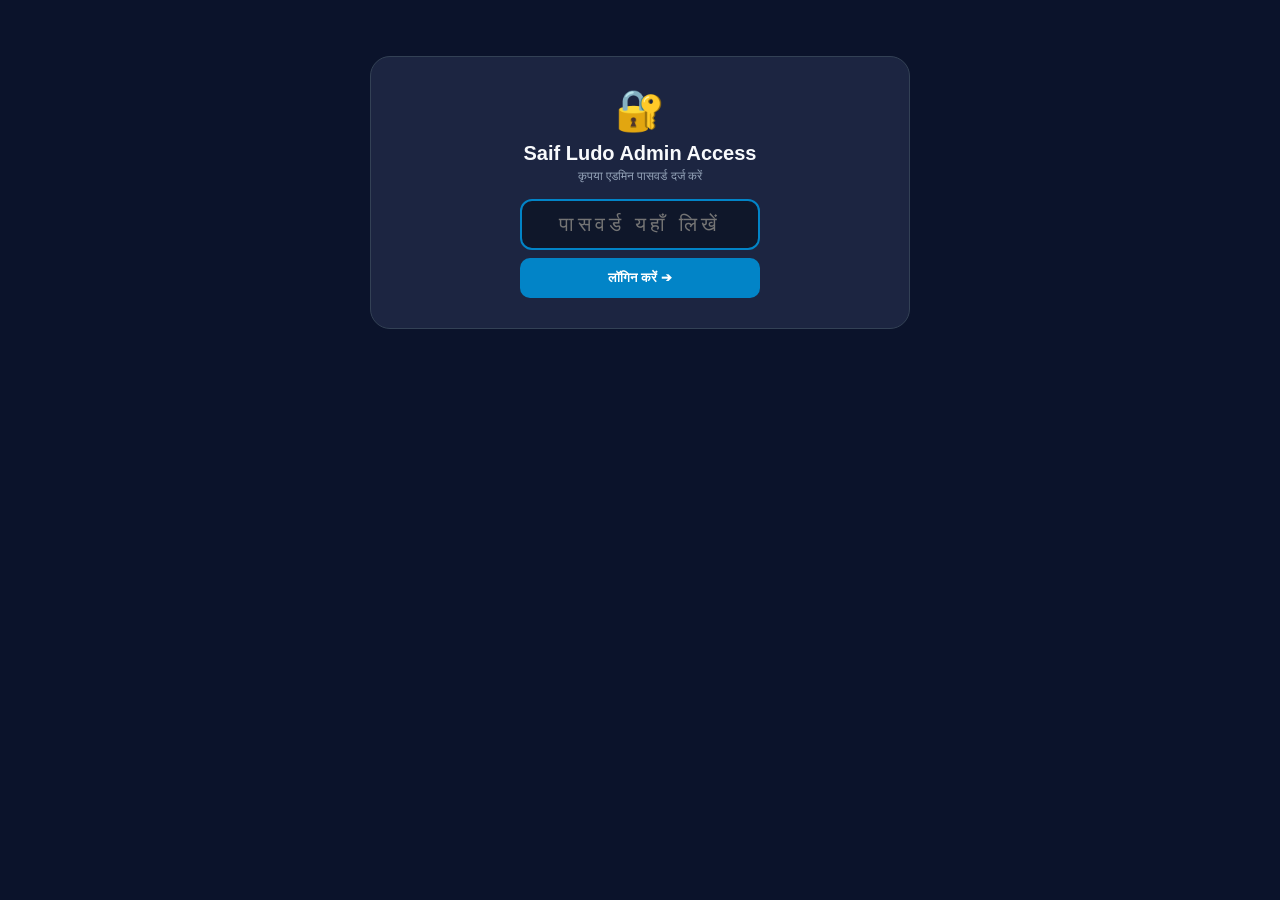
==== commit 190021bc: "Update admin.html" ====
--- a/admin.html
+++ b/admin.html
@@ -9,8 +9,11 @@
 .container{max-width:540px;margin:0 auto}
 
 /* लॉगिन पिन स्क्रीन */
-#pin-screen{background:#1c2541;border-radius:20px;padding:30px 20px;text-align:center;margin-top:50px;border:1px solid #334155}
-.pin-input{font-size:22px;letter-spacing:6px;text-align:center;padding:12px;width:200px;border-radius:12px;border:2px solid #0284c7;background:#0f172a;color:#fff;outline:none;margin:16px 0}
+#pin-screen{background:#1c2541;border-radius:20px;padding:30px 20px;text-align:center;margin-top:40px;border:1px solid #334155}
+.pin-input{font-size:20px;letter-spacing:4px;text-align:center;padding:12px;width:240px;border-radius:12px;border:2px solid #0284c7;background:#0f172a;color:#fff;outline:none;margin:16px 0 8px;transition:0.2s}
+
+/* लाल रंग का एरर बॉक्स */
+#login-error-msg{color:#b91c1c;background:#fee2e2;border:1.5px solid #f87171;padding:10px 14px;border-radius:10px;font-size:13px;font-weight:800;margin:8px auto 14px;max-width:280px;display:none;line-height:1.4}
 
 /* हेडर */
 .header{display:flex;justify-content:space-between;align-items:center;padding-bottom:14px;border-bottom:1px solid #1c2541;margin-bottom:16px}
@@ -28,13 +31,12 @@
 .btn-row{display:flex;gap:8px;margin-top:10px}
 .btn-app{flex:1;background:#16a34a;color:#fff;border:none;padding:10px;border-radius:8px;font-weight:800;cursor:pointer}
 .btn-rej{flex:1;background:#dc2626;color:#fff;border:none;padding:10px;border-radius:8px;font-weight:800;cursor:pointer}
-.btn-blue{background:#0284c7;color:#fff;border:none;padding:11px;border-radius:10px;font-weight:800;cursor:pointer;width:100%}
-.btn-danger{background:#e11d48;color:#fff;border:none;padding:11px;border-radius:10px;font-weight:800;cursor:pointer;width:100%}
+.btn-blue{background:#0284c7;color:#fff;border:none;padding:12px;border-radius:10px;font-weight:800;cursor:pointer;width:100%}
+.btn-danger{background:#e11d48;color:#fff;border:none;padding:12px;border-radius:10px;font-weight:800;cursor:pointer;width:100%}
 
 .lbl{font-size:11px;font-weight:800;color:#94a3b8;margin:8px 0 4px;text-transform:uppercase}
 .inp{width:100%;padding:10px 12px;border-radius:10px;border:1px solid #334155;background:#0f172a;color:#fff;font-size:14px;outline:none;margin-bottom:8px}
 
-/* यूजर लिस्ट टेबल / कार्ड */
 .user-item{background:#0f172a;border:1px solid #334155;border-radius:12px;padding:12px;margin-bottom:8px;display:flex;justify-content:space-between;align-items:center}
 .sel-box{background:#0284c715;border:1.5px solid #0284c7;border-radius:16px;padding:14px;margin-bottom:14px}
 
@@ -46,13 +48,18 @@
 
 <div class="container">
 
-  <!-- सुरक्षा पिन स्क्रीन -->
+  <!-- सुरक्षा लॉगिन स्क्रीन -->
   <div id="pin-screen">
     <div style="font-size:40px;margin-bottom:8px">🔐</div>
     <h2 style="font-size:20px;font-weight:900">Saif Ludo Admin Access</h2>
-    <p style="font-size:12px;color:#94a3b8;margin-top:4px">एडमिन पासवर्ड / पिन दर्ज करें</p>
-    <input type="password" id="admin-pin" class="pin-input" maxlength="20" placeholder="••••"><br>
-    <button class="btn-blue" style="width:200px" onclick="checkPin()">लॉगिन करें</button>
+    <p style="font-size:12px;color:#94a3b8;margin-top:4px">कृपया एडमिन पासवर्ड दर्ज करें</p>
+    
+    <input type="password" id="admin-pin" class="pin-input" maxlength="20" placeholder="पासवर्ड यहाँ लिखें" oninput="clearError()" onkeydown="if(event.key==='Enter') checkPin()"><br>
+    
+    <!-- लाल रंग का एरर मैसेज बॉक्स -->
+    <div id="login-error-msg"></div>
+
+    <button class="btn-blue" style="width:240px;margin:0 auto;display:block" onclick="checkPin()">लॉगिन करें ➔</button>
   </div>
 
   <!-- मुख्य एडमिन डैशबोर्ड -->
@@ -91,7 +98,7 @@
       <div id="kyc-details-card"></div>
     </div>
 
-    <!-- 4. यूजर कंट्रोल (स्पेसिफिक यूजर सर्च, सेलेक्ट, बैलेंस काटना/जोड़ना, ब्लॉक, डिलीट) -->
+    <!-- 4. यूजर कंट्रोल -->
     <div id="sec-user" style="display:none">
 
       <!-- सर्च बार -->
@@ -99,12 +106,12 @@
         <h3 style="font-size:15px;font-weight:900;color:#38bdf8;margin-bottom:6px">🔍 यूजर खोजें (Search User)</h3>
         <p style="font-size:12px;color:#94a3b8;margin-bottom:10px">मोबाइल नंबर या नाम डालकर खोजें या नीचे लिस्ट में से चुनें:</p>
         <div style="display:flex;gap:8px">
-          <input type="text" id="user-search-query" class="inp" style="margin-bottom:0" placeholder="मोबाइल नंबर या नाम दर्ज करें">
+          <input type="text" id="user-search-query" class="inp" style="margin-bottom:0" placeholder="मोबाइल नंबर या नाम लिखें">
           <button class="btn-blue" style="width:90px" onclick="searchUser()">खोजें</button>
         </div>
       </div>
 
-      <!-- चुना हुआ यूजर (Selected Target User Card) -->
+      <!-- चुना हुआ यूजर -->
       <div id="target-user-card" class="sel-box" style="display:none">
         <div class="row">
           <div>
@@ -125,7 +132,7 @@
           </div>
         </div>
 
-        <!-- 1. इस यूजर का बैलेंस काटना या जोड़ना -->
+        <!-- बैलेंस काटना या जोड़ना -->
         <div class="card" style="background:#0b132b;border:1px solid #1c2541;padding:12px;margin-bottom:10px">
           <b style="font-size:13px;color:#38bdf8">💰 इस यूजर का बैलेंस बदलें</b>
           <div class="lbl">अमाउंट दर्ज करें:</div>
@@ -138,26 +145,26 @@
           </select>
 
           <div class="btn-row">
-            <button class="btn-rej" onclick="applyUserBalance('CUT')">➖ बैलेंस काटें (Deduct)</button>
-            <button class="btn-app" onclick="applyUserBalance('ADD')">➕ बैलेंस जोड़ें (Add)</button>
+            <button class="btn-rej" onclick="applyUserBalance('CUT')">➖ बैलेंस काटें</button>
+            <button class="btn-app" onclick="applyUserBalance('ADD')">➕ बैलेंस जोड़ें</button>
           </div>
         </div>
 
-        <!-- 2. इस यूजर को ब्लॉक / अनब्लॉक करना -->
+        <!-- यूजर को ब्लॉक / अनब्लॉक करना -->
         <div class="card" style="background:#0b132b;border:1px solid #1c2541;padding:12px;margin-bottom:10px">
           <b style="font-size:13px;color:#e11d48">🚫 यूजर स्टेटस (ब्लॉक/अनब्लॉक)</b>
           <p style="font-size:11px;color:#94a3b8;margin:4px 0 8px">ब्लॉक करने पर यह यूजर कोई गेम या विड्रॉल नहीं कर सकेगा।</p>
           <button id="btn-user-block" class="btn-rej" onclick="toggleBlockTargetUser()">🚫 इस यूजर को ब्लॉक करें</button>
         </div>
 
-        <!-- 3. इस यूजर का अकाउंट डिलीट / रिसेट करना -->
+        <!-- यूजर का अकाउंट डिलीट करना -->
         <div class="card" style="background:#0b132b;border:1px solid #1c2541;padding:12px;margin-bottom:10px">
           <b style="font-size:13px;color:#ef4444">🗑️ अकाउंट डिलीट (खिलाड़ी अनुरोध पर)</b>
-          <p style="font-size:11px;color:#94a3b8;margin:4px 0 8px">इस यूजर का सारा डेटा, बैलेंस और प्रोफाइल मिट जाएगी और वह फिर से नया खाता बना सकेगा।</p>
+          <p style="font-size:11px;color:#94a3b8;margin:4px 0 8px">इस यूजर का सारा डेटा मिट जाएगा और वह फिर से नया खाता बना सकेगा।</p>
           <button class="btn-danger" onclick="deleteTargetUser()">🗑️ इस यूजर का खाता डिलीट करें</button>
         </div>
 
-        <!-- 4. इस यूजर की UPI/बैंक डिटेल्स बदलना -->
+        <!-- पेमेंट डिटेल्स बदलना -->
         <div class="card" style="background:#0b132b;border:1px solid #1c2541;padding:12px">
           <b style="font-size:13px;color:#38bdf8">⚙️ इस यूजर की पेमेंट डिटेल्स बदलें</b>
           <div class="lbl">UPI ID:</div>
@@ -170,7 +177,7 @@
         </div>
       </div>
 
-      <!-- पंजीकृत सभी यूजर्स की सूची (Users List) -->
+      <!-- पंजीकृत सभी यूजर्स की सूची -->
       <div class="card">
         <h3 style="font-size:14px;font-weight:900;color:#94a3b8;margin-bottom:10px">📋 सभी रजिस्टर्ड यूजर्स की लिस्ट</h3>
         <div id="users-directory-list"></div>
@@ -183,18 +190,56 @@
 </div>
 
 <script>
-// एडमिन सीक्रेट पिन / पासवर्ड
-var ADMIN_SECRET_PIN = "1122";
+// एडमिन पासवर्ड (डबल कोट्स " " के अंदर ही लिखें)
+var ADMIN_SECRET_PIN = "Mohd@240869";
 var currentSelectedPhone = null;
 
+// लाल रंग का एरर दिखाने वाला फंक्शन
+function showError(msg) {
+  var errEl = document.getElementById("login-error-msg");
+  var inputEl = document.getElementById("admin-pin");
+  errEl.innerText = msg;
+  errEl.style.display = "block";
+  inputEl.style.borderColor = "#ef4444";
+  inputEl.style.background = "#fff1f2";
+  inputEl.style.color = "#000";
+}
+
+// एरर साफ़ करने वाला फंक्शन
+function clearError() {
+  var errEl = document.getElementById("login-error-msg");
+  var inputEl = document.getElementById("admin-pin");
+  errEl.style.display = "none";
+  inputEl.style.borderColor = "#0284c7";
+  inputEl.style.background = "#0f172a";
+  inputEl.style.color = "#fff";
+}
+
 function checkPin() {
-  var p = document.getElementById("admin-pin").value;
-  if(p === ADMIN_SECRET_PIN) {
+  var inputEl = document.getElementById("admin-pin");
+  var entered = (inputEl.value || "").trim();
+  var correct = String(ADMIN_SECRET_PIN).trim();
+
+  if (entered === "") {
+    showError("⚠️ कृपया एडमिन पासवर्ड दर्ज करें!");
+    inputEl.focus();
+    return;
+  }
+
+  if (entered === correct) {
+    clearError();
     document.getElementById("pin-screen").style.display = "none";
     document.getElementById("admin-dashboard").style.display = "block";
-    loadAllData();
+
+    try {
+      loadAllData();
+    } catch(err) {
+      console.error("Data loading error:", err);
+    }
   } else {
-    alert("❌ गलत एडमिन पासवर्ड! कृपया सही पिन दर्ज करें।");
+    showError("❌ गलत पासवर्ड! कृपया सही पासवर्ड दर्ज करें।");
+    inputEl.value = "";
+    inputEl.focus();
   }
 }
 
@@ -206,17 +251,18 @@
 }
 
 function loadAllData() {
-  loadDeposits();
-  loadWithdraws();
-  loadKYCRecord();
-  loadUsersDirectory();
-}
-
-/* ================= सभी यूजर्स का डेटाबेस हैंडलर ================= */
+  try { loadDeposits(); } catch(e) {}
+  try { loadWithdraws(); } catch(e) {}
+  try { loadKYCRecord(); } catch(e) {}
+  try { loadUsersDirectory(); } catch(e) {}
+}
+
 function getUsersDB() {
-  var db = JSON.parse(localStorage.getItem("saif_ludo_all_users") || "{}");
-  
-  // अगर डेटाबेस में एक्टिव यूजर अभी नहीं है, तो उसे ऑटोमैटिक शामिल करें
+  var db = {};
+  try {
+    db = JSON.parse(localStorage.getItem("saif_ludo_all_users") || "{}");
+  } catch(e) { db = {}; }
+
   var activePhone = localStorage.getItem("user_phone") || "8569952689";
   var activeName = localStorage.getItem("user_name") || "Player";
 
@@ -236,8 +282,6 @@
 
 function saveUsersDB(db) {
   localStorage.setItem("saif_ludo_all_users", JSON.stringify(db));
-  
-  // यदि सेलेक्टेड यूजर वही है जो अभी इस डिवाइस पर एक्टिव है, तो उसका लोकल स्टोरेज भी अपडेट करें
   if (currentSelectedPhone && currentSelectedPhone === localStorage.getItem("user_phone")) {
     var u = db[currentSelectedPhone];
     if(u) {
@@ -251,7 +295,6 @@
   }
 }
 
-/* ================= यूजर्स डायरेक्टरी लोड करना ================= */
 function loadUsersDirectory() {
   var container = document.getElementById("users-directory-list");
   var db = getUsersDB();
@@ -279,7 +322,6 @@
   });
 }
 
-/* ================= किसी खास यूजर को सेलेक्ट करना ================= */
 function selectUser(phone) {
   var db = getUsersDB();
   var u = db[phone];
@@ -309,7 +351,6 @@
     bBtn.className = "btn-rej";
   }
 
-  // पेमेंट डिटेल्स भरना
   var pay = u.payout || {};
   document.getElementById("target-upi").value = pay.upi || "";
   document.getElementById("target-acc").value = (pay.bank && pay.bank.acc) ? pay.bank.acc : "";
@@ -336,7 +377,6 @@
   }
 }
 
-/* ================= चुने हुए यूजर का बैलेंस काटना या जोड़ना ================= */
 function applyUserBalance(type) {
   if (!currentSelectedPhone) return;
   var amt = parseInt(document.getElementById("target-amt-input").value);
@@ -359,10 +399,10 @@
     } else {
       current -= amt;
     }
-    alert("✅ " + u.name + " (" + currentSelectedPhone + ") के खाते से ₹" + amt + " काट लिए गए!");
+    alert("✅ " + u.name + " के खाते से ₹" + amt + " काट लिए गए!");
   } else {
     current += amt;
-    alert("✅ " + u.name + " (" + currentSelectedPhone + ") के खाते में ₹" + amt + " जोड़ दिए गए!");
+    alert("✅ " + u.name + " के खाते में ₹" + amt + " जोड़ दिए गए!");
   }
 
   u[key] = current;
@@ -372,14 +412,13 @@
   loadUsersDirectory();
 }
 
-/* ================= चुने हुए यूजर को ब्लॉक/अनब्लॉक करना ================= */
 function toggleBlockTargetUser() {
   if (!currentSelectedPhone) return;
   var db = getUsersDB();
   var u = db[currentSelectedPhone];
 
   if (!u.blocked) {
-    if (confirm("⚠️ क्या आप " + u.name + " (" + currentSelectedPhone + ") को ब्लॉक करना चाहते हैं?")) {
+    if (confirm("⚠️ क्या आप " + u.name + " को ब्लॉक करना चाहते हैं?")) {
       u.blocked = true;
       alert("🚫 यूजर को ब्लॉक कर दिया गया!");
     }
@@ -394,13 +433,12 @@
   loadUsersDirectory();
 }
 
-/* ================= चुने हुए यूजर का खाता डिलीट करना ================= */
 function deleteTargetUser() {
   if (!currentSelectedPhone) return;
   var db = getUsersDB();
   var u = db[currentSelectedPhone];
 
-  if (confirm("⚠️ क्या आप वाकई " + u.name + " (" + currentSelectedPhone + ") का पूरा अकाउंट डिलीट करना चाहते हैं? इससे उसका सारा डेटा मिट जाएगा।")) {
+  if (confirm("⚠️ क्या आप वाकई " + u.name + " का पूरा अकाउंट डिलीट करना चाहते हैं?")) {
     delete db[currentSelectedPhone];
     localStorage.setItem("saif_ludo_all_users", JSON.stringify(db));
 
@@ -408,14 +446,13 @@
       localStorage.clear();
     }
 
-    alert("🗑️ अकाउंट सफलतापूर्वक डिलीट कर दिया गया!");
+    alert("🗑️ अकाउंट डिलीट कर दिया गया!");
     document.getElementById("target-user-card").style.display = "none";
     currentSelectedPhone = null;
     loadUsersDirectory();
   }
 }
 
-/* ================= चुने हुए यूजर की पेमेंट डिटेल्स सेव करना ================= */
 function saveTargetUserPayout() {
   if (!currentSelectedPhone) return;
   var db = getUsersDB();
@@ -429,10 +466,9 @@
   if(acc) u.payout.bank = { acc: acc, ifsc: ifsc, holder: u.name };
 
   saveUsersDB(db);
-  alert("✅ " + u.name + " की पेमेंट डिटेल्स अपडेट कर दी गईं!");
-}
-
-/* ================= डिपॉजिट और विड्रॉल लोड ================= */
+  alert("✅ " + u.name + " की पेमेंट डिटेल्स अपडेट हो गईं!");
+}
+
 function loadDeposits() {
   var list = document.getElementById("deposit-list");
   var reqs = JSON.parse(localStorage.getItem("deposit_requests") || "[]").filter(function(r){ return r.status === "PENDING"; });
@@ -442,9 +478,4 @@
     var d = document.createElement("div"); d.className = "card";
     d.innerHTML = `
       <div class="row"><b>👤 ${r.user}</b><span class="badge badge-dep">DEPOSIT</span></div>
-      <div class="row"><b style="font-size:20px;color:#22c55e">₹ ${r.amount}</b><span style="font-size:11px;color:#94a3b8">⏰ ${r.time}</span></div>
-      <div style="background:#0f172a;padding:8px;border-radius:8px;font-size:13px;font-weight:800;color:#38bdf8;margin:6px 0">UTR: ${r.utr}</div>
-      ${r.screenshot ? `<img src="${r.screenshot}" class="ss-preview" onclick="window.open(this.src)">` : ''}
-      <div class="btn-row">
-        <button class="btn-app" onclick="actionDeposit('${r.id}', ${r.amount}, true)">✓ Approve (जोड़ें)</button>
-        <button clas
+      <div class="row"><b style="font-size:20px;color:#22c55e">₹ ${r.amount}</b><span style="font-size:11px;color:#94a3b8">⏰ 
